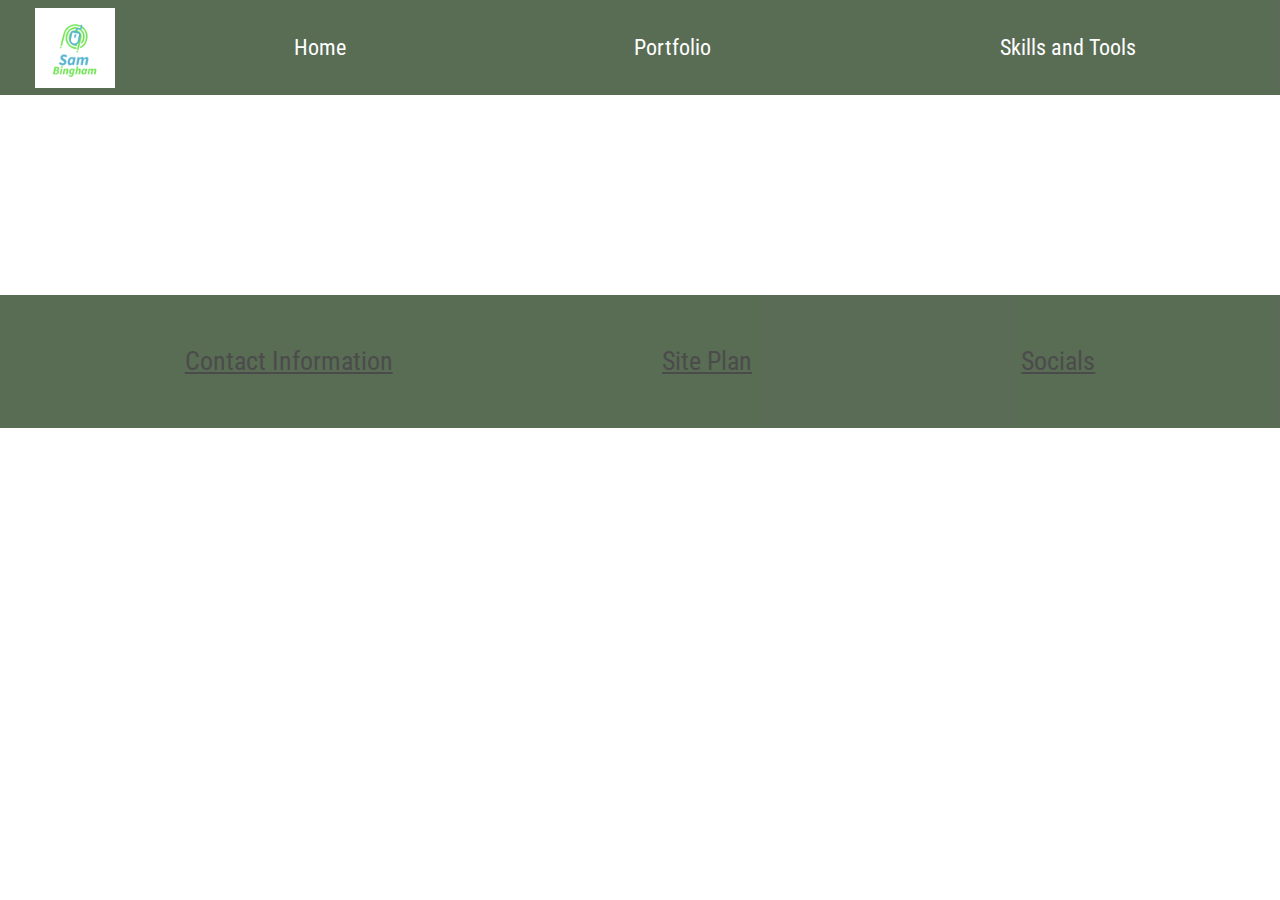
==== sambingham/index.html @ 1652c1da "commit" ====
<!DOCTYPE html>
<html lang="en">
<head>
    <meta charset="UTF-8">
    <meta http-equiv="X-UA-Compatible" content="IE=edge">
    <meta name="viewport" content="width=device-width, initial-scale=1.0">
    <title>Sam Bingham | Personal Portfolio | Home</title>
    <link rel="stylesheet" href="styles/style.css">
</head>
<body>
<div id="content">
<header>
    <a id="logo_link" href="index.html">
        <img class="logo" src="images/logo.png" alt="Personal Logo">
    </a>
    <nav>
        <a href="index.html">Home</a>
        <a href="portfolio.html">Portfolio</a>
        <a href="skills.html">Skills and Tools</a>
    </nav>
</header>
<main class="home-grid">
</main>
<footer>
    <p>Contact Information</p>
    <p><a href="site-plan.html">Site Plan</a></p>
    <p>Socials</p>
</footer>
</div>
</body>
</html>
---- sambingham/styles/style.css ----
@import url('https://fonts.googleapis.com/css2?family=Roboto+Condensed:wght@700&family=Rock+Salt&display=swap');

#content {
    max-width: 1600px;
    margin: 0 auto;
}
#logo_link {
    padding-top: 5px;
    justify-self: center;
    align-self: center;
}
.home-title {
    font-family: "Rock Salt", "Bradley Hand", sans-serif;
    font-size: 2em;
}
nav a {
    text-align: center;
    color: #FFFFFF;
    text-decoration: none;
    padding: 35px;
}
#hero-msg h1, #hero-msg h4 {
    text-align: center;
}
.button-box {
    text-align: center;
}
main section {
    text-align: center;
}
section {
    text-align: center;
}
#background {
    height: 725px;
    background-color: burlywood;
    grid-column: 1/11;
    grid-row: 4/9;
}
body {
    background-color: white; 
    font-family: "Roboto Condensed", "Bradley Hand", sans-serif;
    font-size: 22px;
    margin: 0;
    padding: 0;
}
header {
    background-color: #142E0D;
    opacity: 0.7;
    display: grid;
    grid-template-columns: 150px auto;
}
nav a:hover {
    background-color: #0066CC;
    color: black;
}
.book, .join {
    background-color: #FFCC00; 
    color: #000000;
    text-decoration: none;
    padding: 15px 30px;
    margin-top: 50px;
    border-radius: 5px;
}
.book:hover {
    background-color: #FF9900;
}
.join:hover {
    background-color: #FF9900; 
    color: #000000;
}
.msg {
    background-color: #142E0D;
    opacity: 0.7;
    line-height: 1.5em;
    padding: 35px;
    grid-column: 6/10;
    grid-row: 6/7;
    box-shadow: 5px 5px 10px #6f7364;
}
footer {
    background-color: #142E0D;
    opacity: 0.7;
    color: black;
    padding: 25px 50px;
    margin-top: 200px;
    display: flex;
    justify-content: space-around;
    align-items: center;
}
.home-title {
  color: black;
  margin-top: 10px;
}
h4 {
  color: black;
}
.msg h2 {
  color: black;
}
.msg p {
  color: black;
  font-size: .8em;
  padding-bottom: 15px;
}
footer a {
  color: black;
  text-decoration: none;
}
footer a:hover {
  color: #FFCC00;
}
footer p {
    font-size: 1.2em;
    text-decoration: underline;
}
.logo, .icon { 
    width: 80px;
}
.icon {
    padding-top: 10px;
}
#hero-img {
    width: 100%;
}
a:hover {
    text-decoration: underline;
}
h2 {
    margin: 0;
}
.rivers-card, .camping-card, .rapids-card{
    margin: 200px 0;
}
.card-img {
    border: 10px solid black;
    border: 10px solid #d9c2a3;
    transition: transform .5s;
    box-shadow: 5px 5px 10px #6f7364;
}
main section img {
    box-sizing: border-box;
}
footer .social img {
    padding-top: 15px;
}
nav {
    display: flex;
    justify-content: space-around;
}
#hero {
    display: grid;
    grid-template-columns: 1fr 3fr 1fr;
    margin-top: -100px; 
}
#hero-box {
    grid-column: 1/4;
    grid-row: 1/3;
    z-index: -1;
}
#hero-msg {
    grid-column: 2/3;
    grid-row: 1/2;
    margin-top: 100px;
}
#hero-msg h4, #hero-msg h1 {
    color: white;
}
main {
    display: grid;
    grid-template-columns: repeat(10, 1fr);
}
.card-img, .mountains {
    width: 100%;
}
.rivers-card {
    grid-column: 2/4;
    grid-row: 2/3;
}
.camping-card {
    grid-column: 5/7;
    grid-row: 2/3;
}
.rapids-card {
    grid-column: 8/10;
    grid-row: 2/3;
}
.mountains {
    grid-column: 2/7;
    grid-row: 5/8;
    box-shadow: 5px 5px 10px #6f7364;
}
.card-img:hover {
    opacity: .6;
    transform: scale(1.1);
}


/* Page 2 Styling */

.price-grid {
    display: grid;
    grid-template-columns: repeat(10, 1fr);
}
.schedule-heading {
    
}
.GC3-card {
    grid-column: 2/3;
    grid-row: 2/3;
}


@media screen and (max-width: 900px) {
    #hero, .home-grid {
        display: block;
        height: auto;
    }
    nav, footer {
        flex-direction: column;
    }
    nav a {
        display: block;
        padding: 15px;
    }
    #hero {
        margin-top: 0;
    }
    #hero-msg {
        margin-top: 0;
    }
    #hero-msg h4 {
        display: none;
    }
    .home-title {
        font-size: 25px;
        color: #6f7364;
    }
    .rivers-card, .camping-card, .rapids-card { 
        margin: 50px auto;
        width: 60%;
    }
    #background {
        display: none;
    }
    .mountains, .msg {
        width: 80%;
        display: block;
        margin: 0 auto;
    }
    footer {
        margin-top: 25px;
    }
}
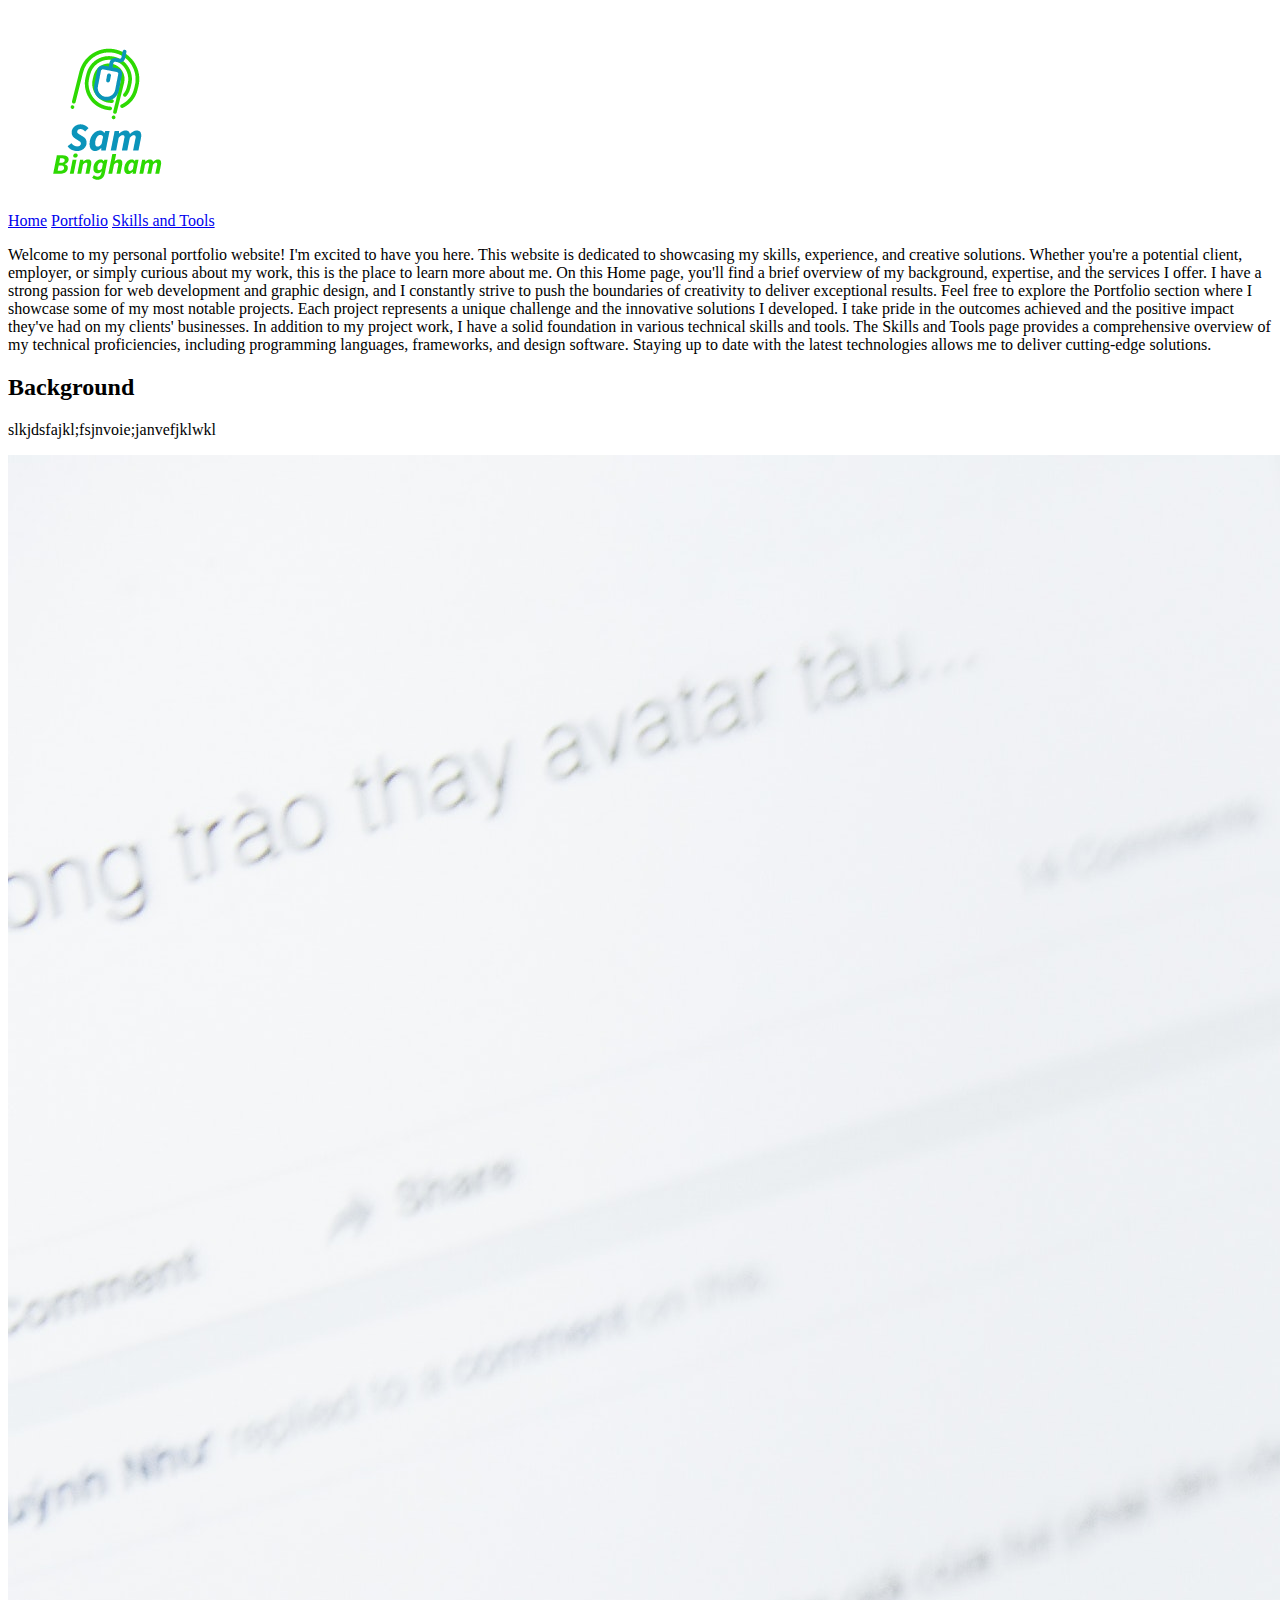
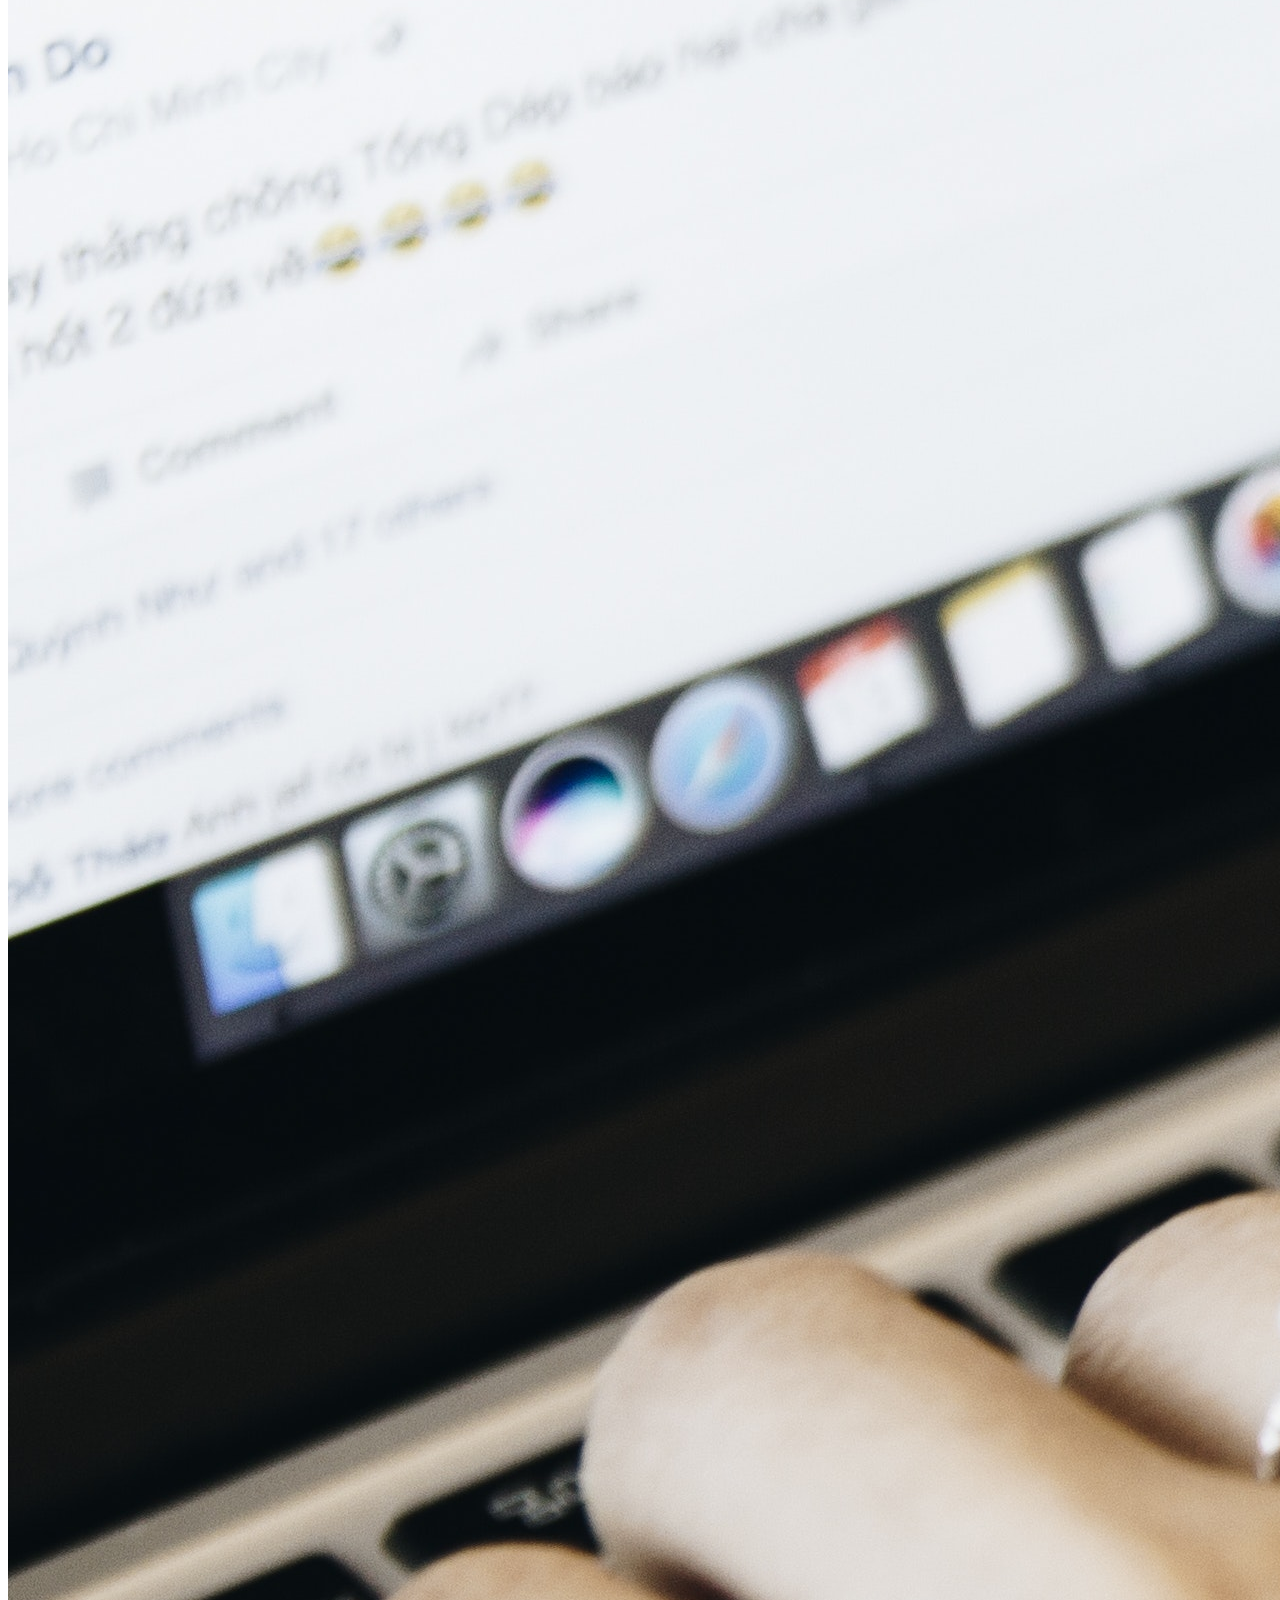
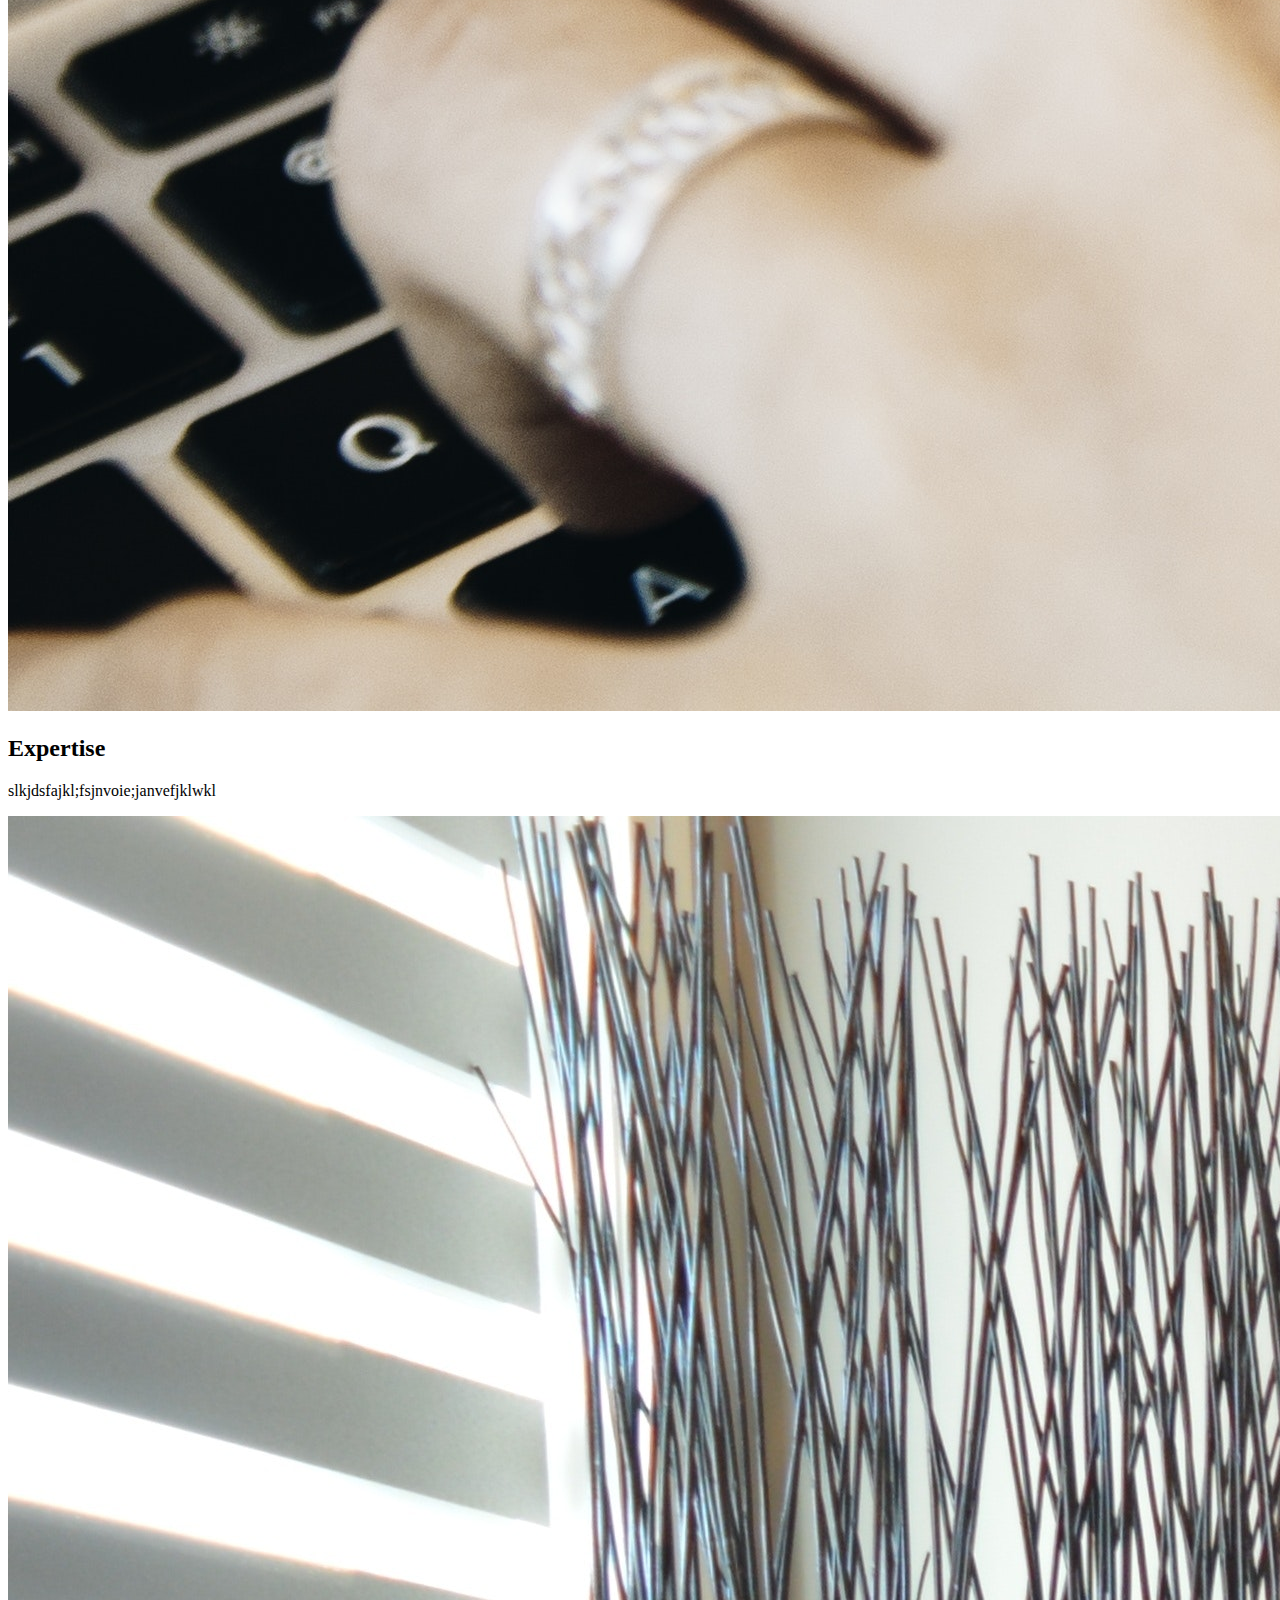
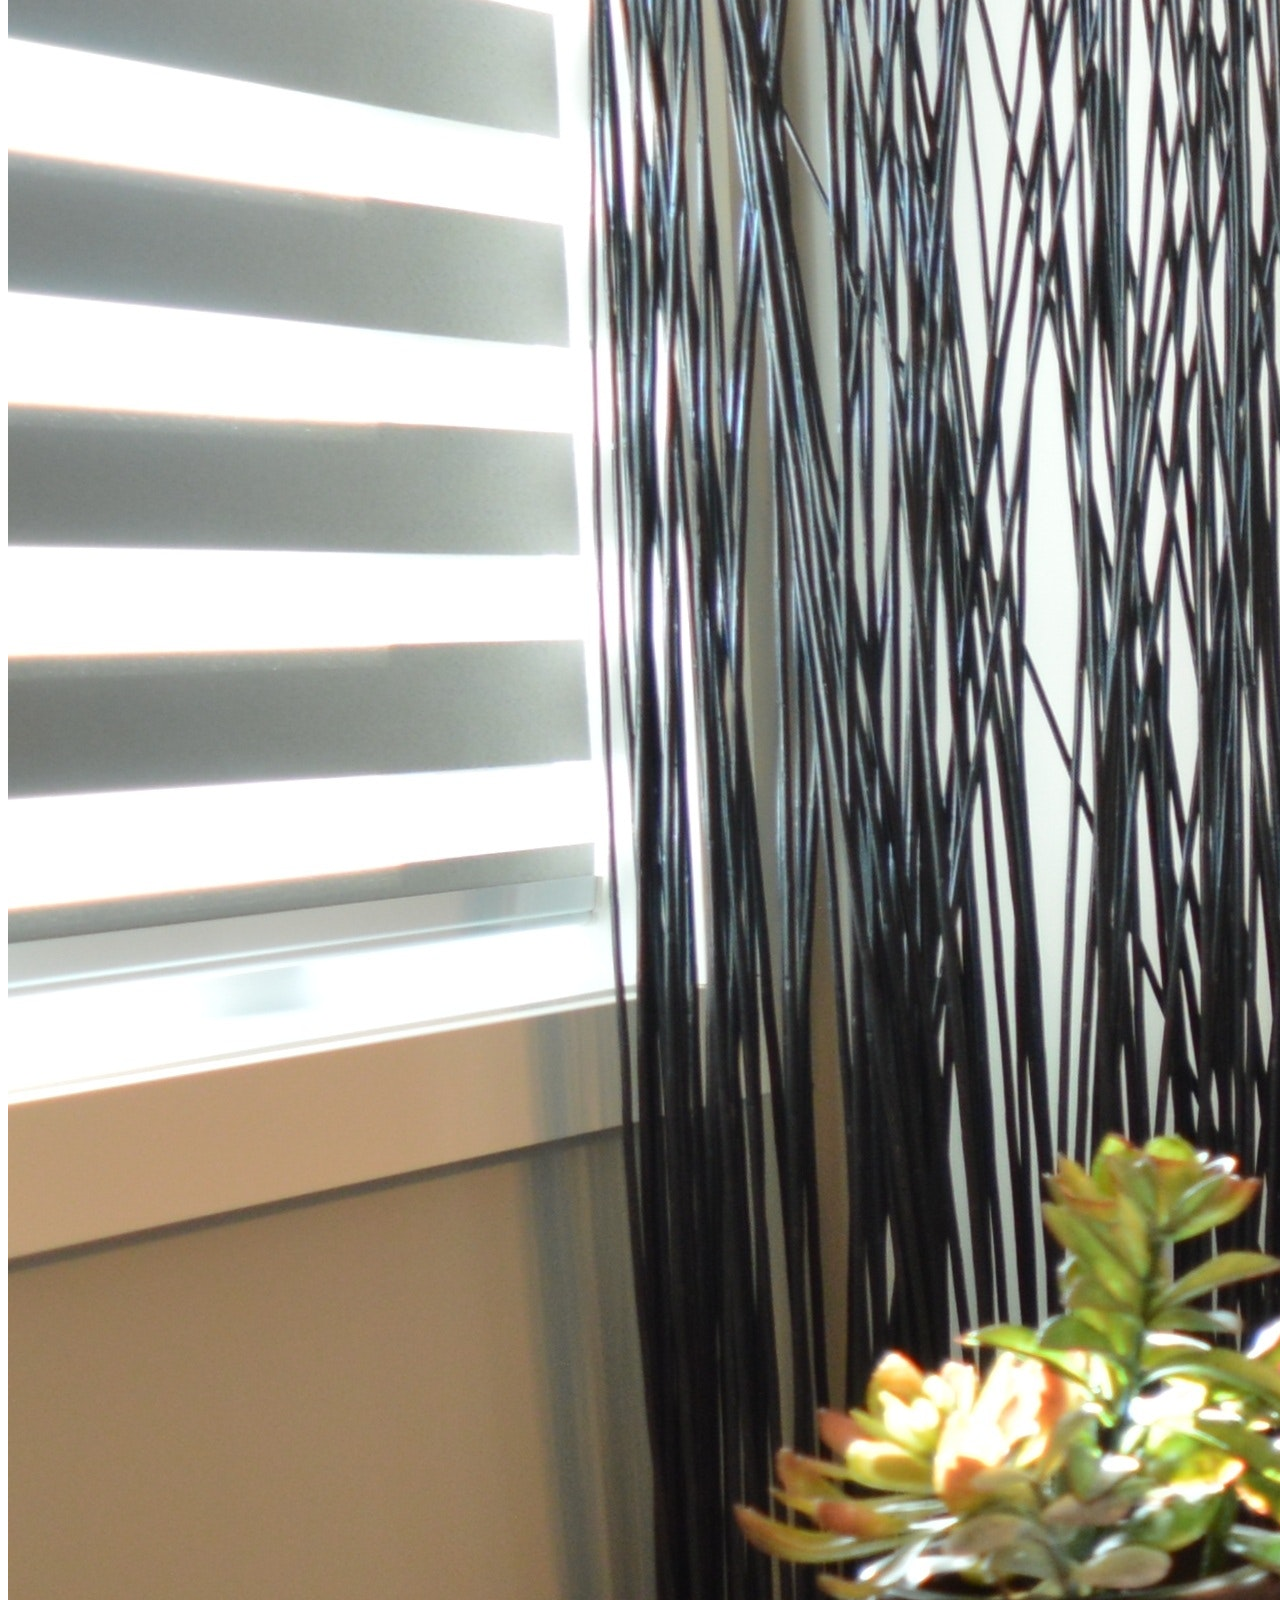
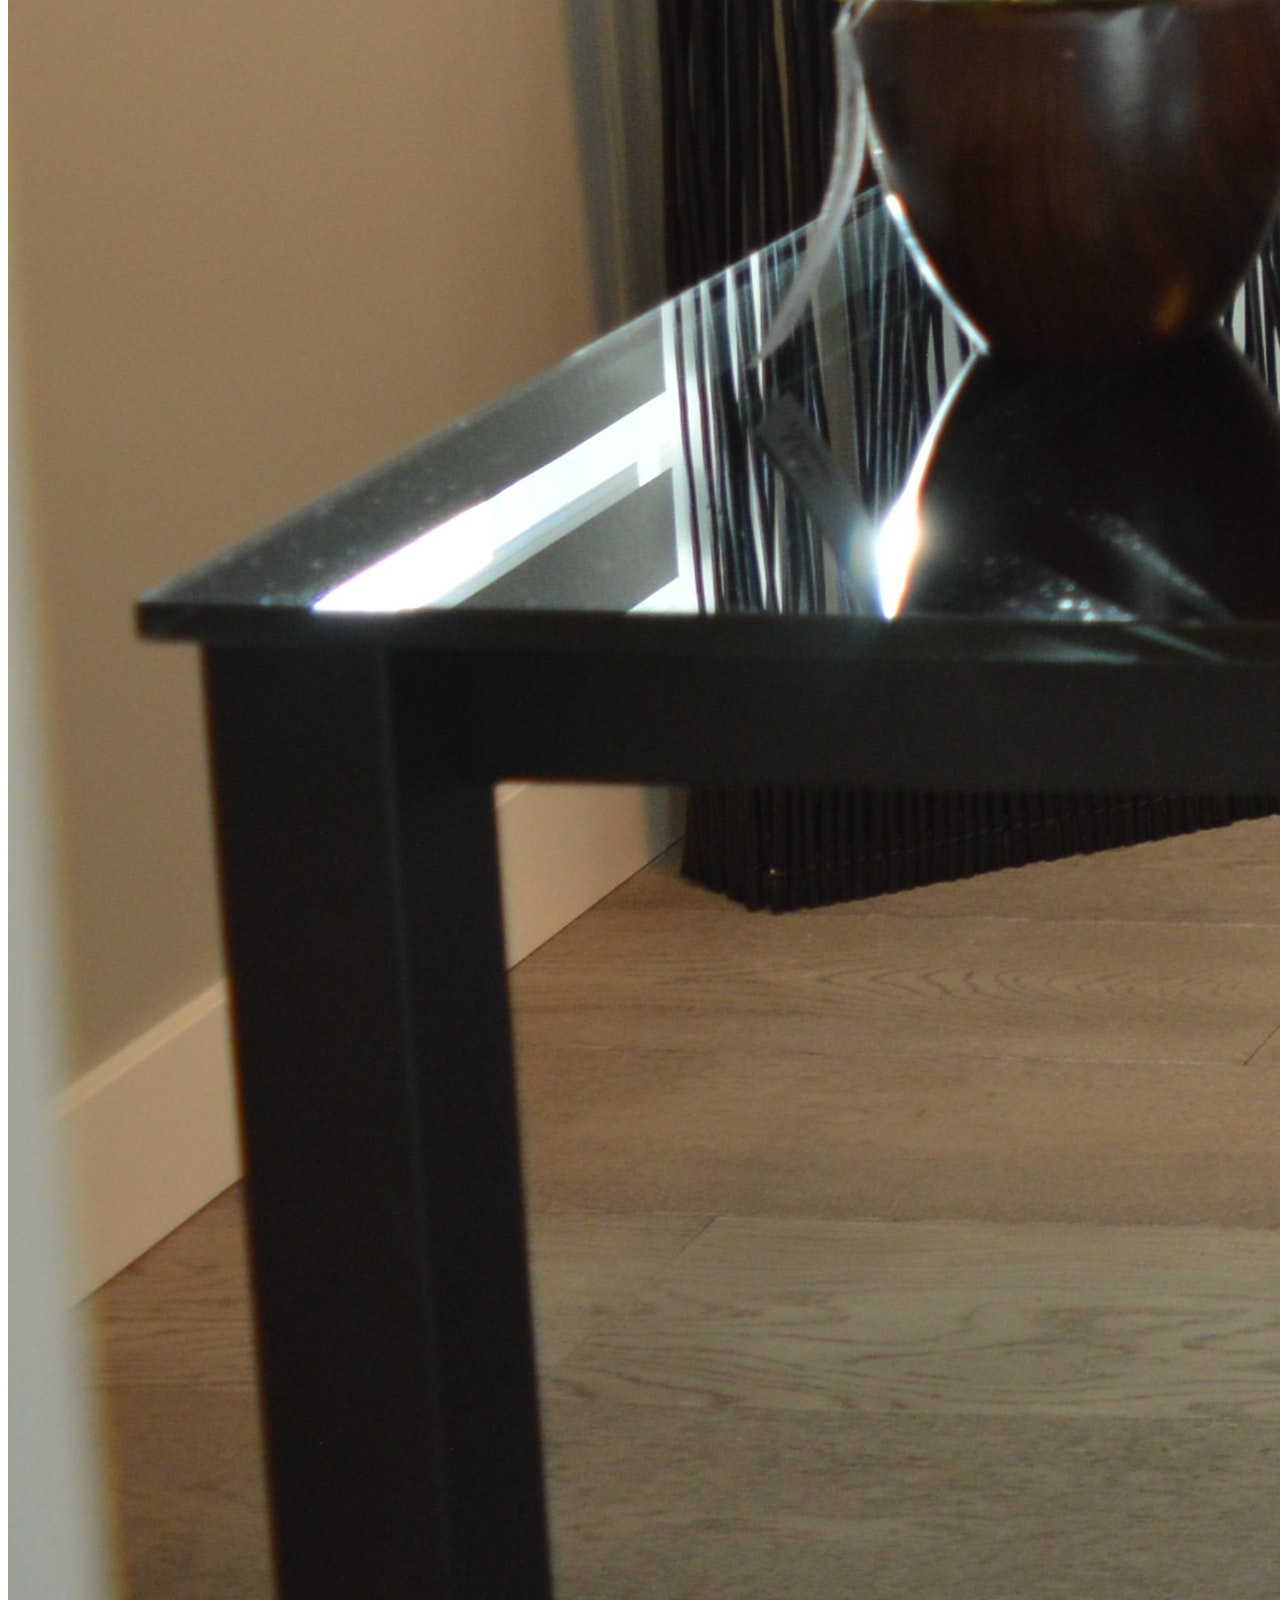
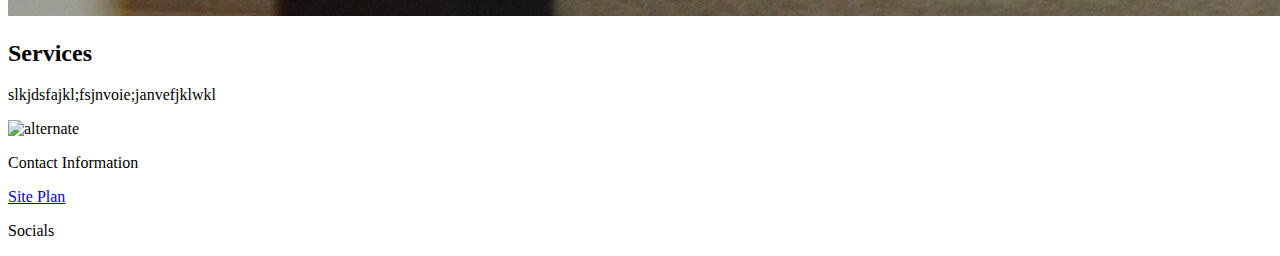
==== commit a38e57bd: "commit" ====
--- a/sambingham/index.html
+++ b/sambingham/index.html
@@ -20,6 +20,24 @@
     </nav>
 </header>
 <main class="home-grid">
+    <section class="intro">
+        <p>Welcome to my personal portfolio website! I'm excited to have you here. This website is dedicated to showcasing my skills, experience, and creative solutions. Whether you're a potential client, employer, or simply curious about my work, this is the place to learn more about me. On this Home page, you'll find a brief overview of my background, expertise, and the services I offer. I have a strong passion for web development and graphic design, and I constantly strive to push the boundaries of creativity to deliver exceptional results. Feel free to explore the Portfolio section where I showcase some of my most notable projects. Each project represents a unique challenge and the innovative solutions I developed. I take pride in the outcomes achieved and the positive impact they've had on my clients' businesses. In addition to my project work, I have a solid foundation in various technical skills and tools. The Skills and Tools page provides a comprehensive overview of my technical proficiencies, including programming languages, frameworks, and design software. Staying up to date with the latest technologies allows me to deliver cutting-edge solutions.</p>
+    </section>
+    <section class="background">
+        <h2>Background</h2>
+        <p>slkjdsfajkl;fsjnvoie;janvefjklwkl</p>
+        <img class="photo" src="images/keyboard.jpg" alt="keyboard">
+    </section>
+    <section class="expertise">
+        <h2>Expertise</h2>
+        <p>slkjdsfajkl;fsjnvoie;janvefjklwkl</p>
+        <img class="photo" src="images/desk.jpg" alt="keyboard">
+    </section>
+    <section class="services">
+        <h2>Services</h2>
+        <p>slkjdsfajkl;fsjnvoie;janvefjklwkl</p>
+        <img class="photo" src="need another photo" alt="alternate">
+    </section>
 </main>
 <footer>
     <p>Contact Information</p>
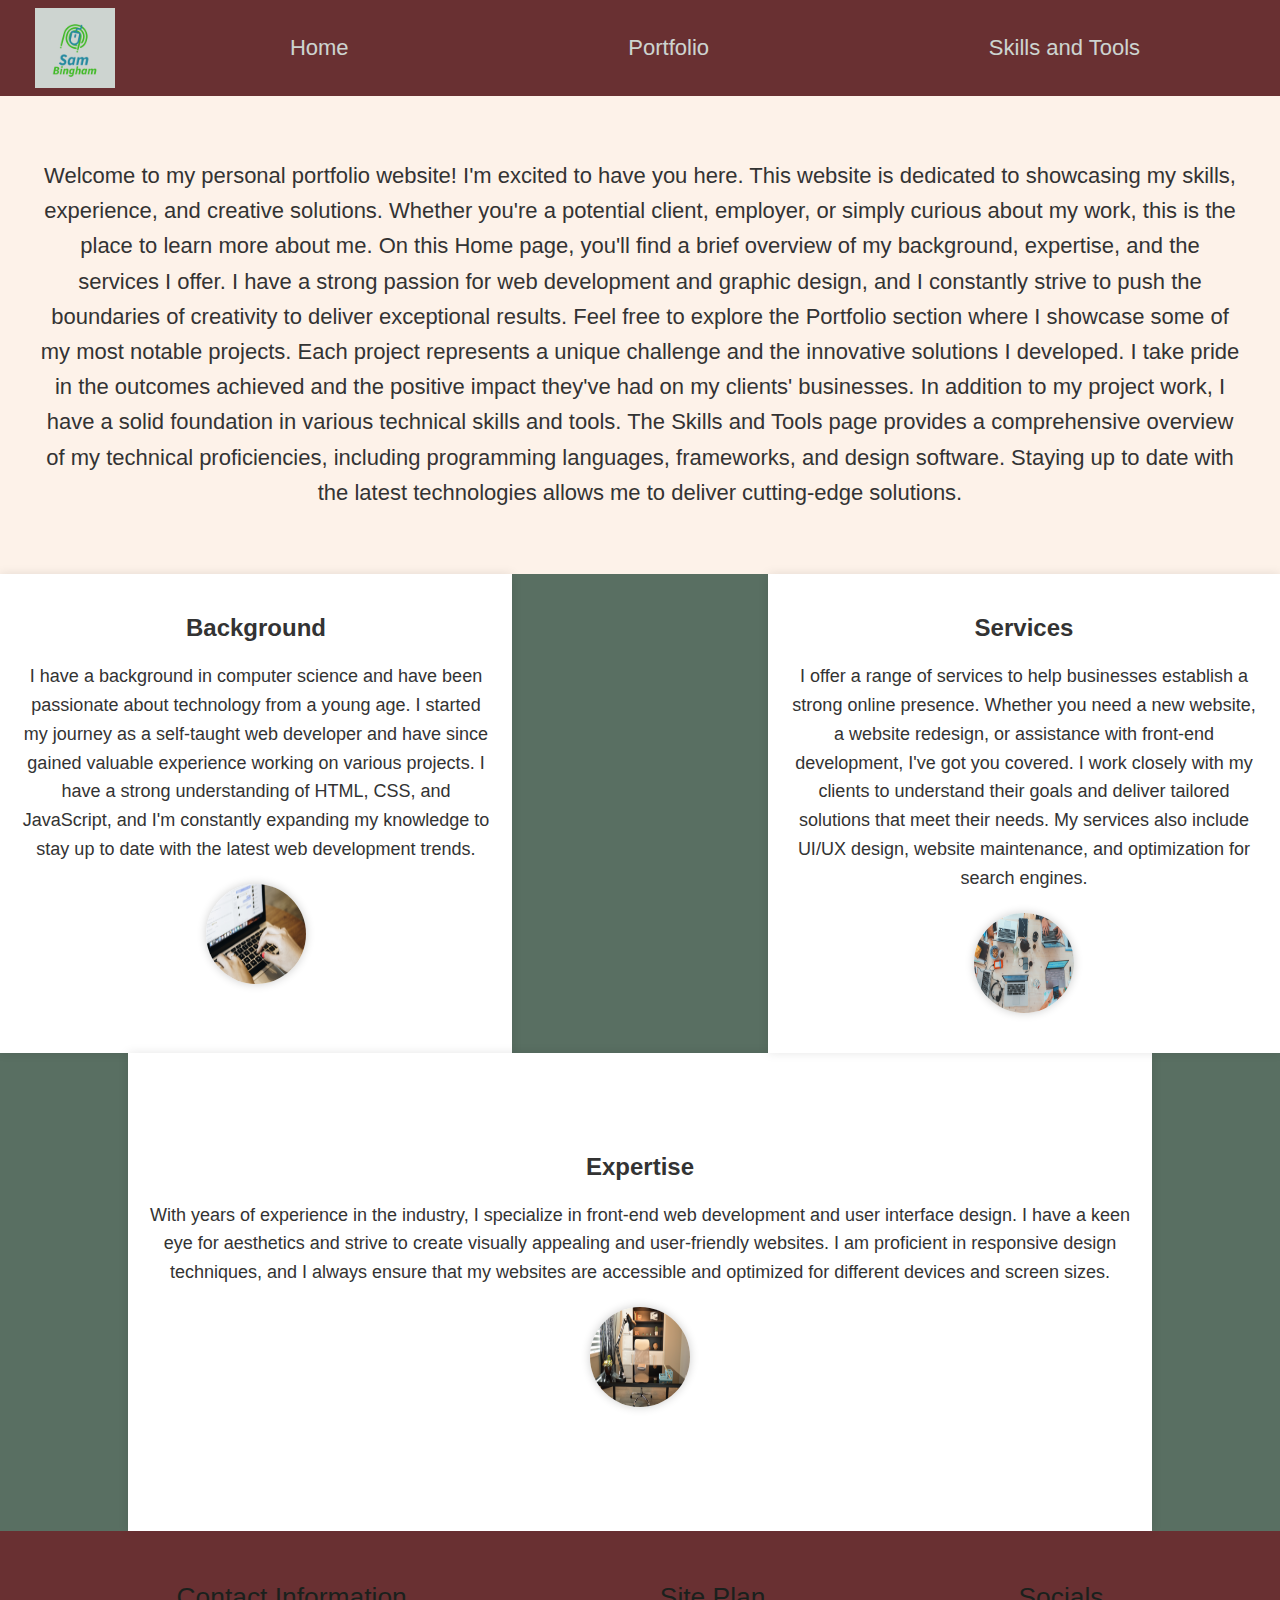
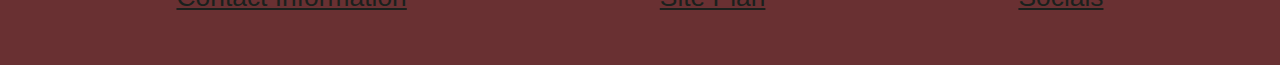
==== commit 92ab2881: "commit" ====
--- a/sambingham/index.html
+++ b/sambingham/index.html
@@ -25,18 +25,18 @@
     </section>
     <section class="background">
         <h2>Background</h2>
-        <p>slkjdsfajkl;fsjnvoie;janvefjklwkl</p>
+        <p>I have a background in computer science and have been passionate about technology from a young age. I started my journey as a self-taught web developer and have since gained valuable experience working on various projects. I have a strong understanding of HTML, CSS, and JavaScript, and I'm constantly expanding my knowledge to stay up to date with the latest web development trends.</p>
         <img class="photo" src="images/keyboard.jpg" alt="keyboard">
     </section>
     <section class="expertise">
         <h2>Expertise</h2>
-        <p>slkjdsfajkl;fsjnvoie;janvefjklwkl</p>
+        <p>With years of experience in the industry, I specialize in front-end web development and user interface design. I have a keen eye for aesthetics and strive to create visually appealing and user-friendly websites. I am proficient in responsive design techniques, and I always ensure that my websites are accessible and optimized for different devices and screen sizes.</p>
         <img class="photo" src="images/desk.jpg" alt="keyboard">
     </section>
     <section class="services">
         <h2>Services</h2>
-        <p>slkjdsfajkl;fsjnvoie;janvefjklwkl</p>
-        <img class="photo" src="need another photo" alt="alternate">
+        <p>I offer a range of services to help businesses establish a strong online presence. Whether you need a new website, a website redesign, or assistance with front-end development, I've got you covered. I work closely with my clients to understand their goals and deliver tailored solutions that meet their needs. My services also include UI/UX design, website maintenance, and optimization for search engines.</p>
+        <img class="photo" src="images/laptops.jpg" alt="laptops">
     </section>
 </main>
 <footer>
--- a/sambingham/styles/style.css
+++ b/sambingham/styles/style.css
@@ -0,0 +1,292 @@
+@import url('https://fonts.googleapis.com/css2?family=Roboto+Condensed:wght@700&family=Rock+Salt&display=swap');
+
+.photo {
+    width: 100px;
+    height: 100px;
+    transition: transform 0.1s ease-in-out;
+}
+.photo:hover {
+    transform: scale(1.1);
+}
+#content {
+    max-width: 1600px;
+    margin: 0 auto;
+}
+#logo_link {
+    padding-top: 5px;
+    justify-self: center;
+    align-self: center;
+}
+nav a {
+    text-align: center;
+    color: #FFFFFF;
+    text-decoration: none;
+    padding: 35px;
+}
+main section {
+    text-align: center;
+}
+section {
+    text-align: center;
+}
+body {
+    background-color: #596F62;
+    font-family: "Bradley Hand", sans-serif;
+    font-size: 22px;
+    margin: 0;
+    padding: 0;
+    color: #333333;
+}
+header {
+    background-color: #70161E;
+    opacity: 0.7;
+    display: grid;
+    grid-template-columns: 150px auto;
+}
+footer {
+    background-color: #70161E;
+    opacity: 0.7;
+    color: black;
+    padding: 25px 50px;
+    display: flex;
+    justify-content: space-around;
+    align-items: center;
+    grid-column: 1 / -1;
+    grid-row: 4;
+}
+footer a {
+  color: black;
+  text-decoration: none;
+}
+footer p {
+    font-size: 1.2em;
+    text-decoration: underline;
+}
+.logo { 
+    width: 80px;
+}
+a:hover {
+    text-decoration: underline;
+    color: #C3D898	;
+}
+nav {
+    display: flex;
+    justify-content: space-around;
+}
+main {
+    display: grid;
+    grid-template-columns: repeat(10, 1fr);
+    grid-template-rows: repeat(3, 1fr);
+}
+.intro {
+    grid-column: 1 / span 10;
+    grid-row: 1;
+    text-align: center;
+    padding: 40px;
+    background-color: #FDF2E9;
+}
+.intro p {
+    font-size: 22px;
+    line-height: 1.6;
+}
+.background {
+    grid-column: 1 / span 4;
+    grid-row: 2;
+    text-align: center;
+    padding: 20px;
+    background-color: #FFFFFF;
+    box-shadow: 0 0 10px rgba(0, 0, 0, 0.1);
+}
+.background h2 {
+    font-size: 24px;
+    margin-bottom: 20px;
+}
+.background p {
+    font-size: 18px;
+    line-height: 1.6;
+}
+.background .photo {
+    display: block;
+    margin: 20px auto;
+    border-radius: 50%;
+    box-shadow: 0 0 10px rgba(0, 0, 0, 0.2);
+}
+.services {
+    grid-column: 7 / span 4;
+    grid-row: 2/3;
+    text-align: center;
+    padding: 20px;
+    background-color: #FFFFFF;
+    box-shadow: 0 0 10px rgba(0, 0, 0, 0.1);
+}
+.expertise h2 {
+    font-size: 24px;
+    margin-bottom: 20px;
+    margin-top: 80px;
+}
+.expertise p {
+    font-size: 18px;
+    line-height: 1.6;
+}
+.expertise .photo {
+    display: block;
+    margin: 20px auto;
+    border-radius: 50%;
+    box-shadow: 0 0 10px rgba(0, 0, 0, 0.2);
+}
+.expertise {
+    grid-column: 2 / span 8;
+    grid-row: 3;
+    text-align: center;
+    padding: 20px;
+    background-color: #FFFFFF;
+    box-shadow: 0 0 10px rgba(0, 0, 0, 0.1);
+}
+.services h2 {
+    font-size: 24px;
+    margin-bottom: 20px;
+}
+.services p {
+    font-size: 18px;
+    line-height: 1.6;
+}
+.services .photo {
+    display: block;
+    margin: 20px auto;
+    border-radius: 50%;
+    box-shadow: 0 0 10px rgba(0, 0, 0, 0.2);
+}
+.project1 {
+    grid-column: 1 / span 4;
+    grid-row: 2;
+    text-align: center;
+    padding: 20px;
+    background-color: #FFFFFF;
+    box-shadow: 0 0 10px rgba(0, 0, 0, 0.1);
+}
+.project1 h2 {
+    font-size: 24px;
+    margin-bottom: 20px;
+}
+.project1 p {
+    font-size: 18px;
+    line-height: 1.6;
+}
+.project1 .photo {
+    display: block;
+    margin: 20px auto;
+    border-radius: 50%;
+    box-shadow: 0 0 10px rgba(0, 0, 0, 0.2);
+}
+.project2 {
+    grid-column: 7 / span 4;
+    grid-row: 2;
+    text-align: center;
+    padding: 20px;
+    background-color: #FFFFFF;
+    box-shadow: 0 0 10px rgba(0, 0, 0, 0.1);
+}
+.project2 h2 {
+    font-size: 24px;
+    margin-bottom: 20px;
+}
+.project2 p {
+    font-size: 18px;
+    line-height: 1.6;
+}
+.project2 .photo {
+    display: block;
+    margin: 20px auto;
+    border-radius: 50%;
+    box-shadow: 0 0 10px rgba(0, 0, 0, 0.2);
+}
+.project3 {
+    grid-column: 2 / span 8;
+    grid-row: 3;
+    text-align: center;
+    padding: 20px;
+    background-color: #FFFFFF;
+    box-shadow: 0 0 10px rgba(0, 0, 0, 0.1);
+}
+.project3 h2 {
+    font-size: 24px;
+    margin-bottom: 20px;
+    margin-top: 80px;
+}
+.project3 p {
+    font-size: 18px;
+    line-height: 1.6;
+}
+.project3 .photo {
+    display: block;
+    margin: 20px auto;
+    border-radius: 50%;
+    box-shadow: 0 0 10px rgba(0, 0, 0, 0.2);
+}
+.skills {
+    grid-column: 1 / span 4;
+    grid-row: 2;
+    text-align: center;
+    padding: 20px;
+    background-color: #FFFFFF;
+    box-shadow: 0 0 10px rgba(0, 0, 0, 0.1);
+}
+.skills h2 {
+    font-size: 24px;
+    margin-bottom: 20px;
+}
+.skills p {
+    font-size: 18px;
+    line-height: 1.6;
+}
+.skills .photo {
+    display: block;
+    margin: 20px auto;
+    border-radius: 50%;
+    box-shadow: 0 0 10px rgba(0, 0, 0, 0.2);
+}
+.tools {
+    grid-column: 7 / span 4;
+    grid-row: 2;
+    text-align: center;
+    padding: 20px;
+    background-color: #FFFFFF;
+    box-shadow: 0 0 10px rgba(0, 0, 0, 0.1);
+}
+.tools h2 {
+    font-size: 24px;
+    margin-bottom: 20px;
+}
+.tools p {
+    font-size: 18px;
+    line-height: 1.6;
+}
+.tools .photo {
+    display: block;
+    margin: 20px auto;
+    border-radius: 50%;
+    box-shadow: 0 0 10px rgba(0, 0, 0, 0.2);
+}
+.preferred {
+    grid-column: 2 / span 8;
+    grid-row: 3;
+    text-align: center;
+    padding: 20px;
+    background-color: #FFFFFF;
+    box-shadow: 0 0 10px rgba(0, 0, 0, 0.1);
+}
+.preferred h2 {
+    font-size: 24px;
+    margin-bottom: 20px;
+    margin-top: 30px;
+}
+.preferred p {
+    font-size: 18px;
+    line-height: 1.6;
+}
+.preferred .photo {
+    display: block;
+    margin: 20px auto;
+    border-radius: 50%;
+    box-shadow: 0 0 10px rgba(0, 0, 0, 0.2);
+}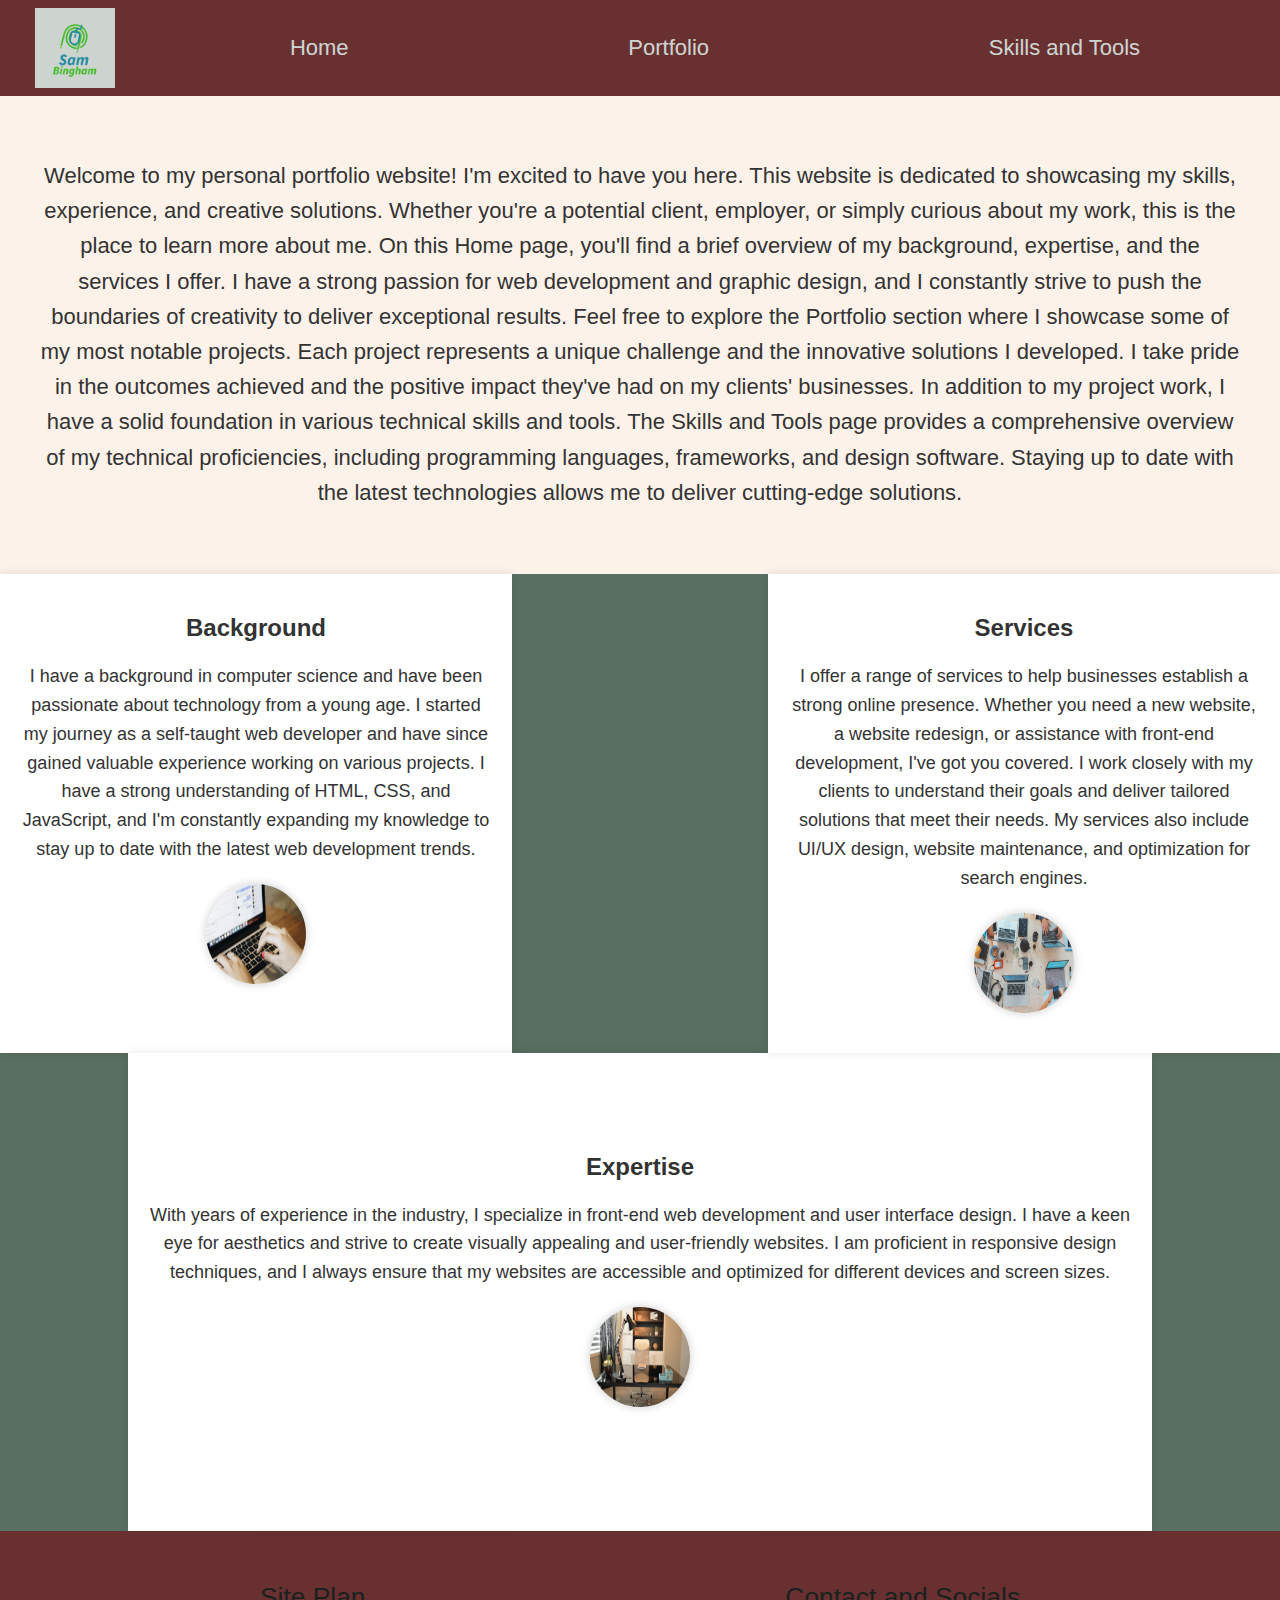
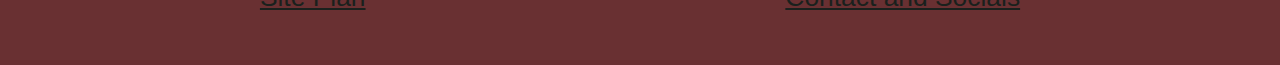
==== commit 4bbe9785: "commit" ====
--- a/sambingham/index.html
+++ b/sambingham/index.html
@@ -40,9 +40,32 @@
     </section>
 </main>
 <footer>
-    <p>Contact Information</p>
     <p><a href="site-plan.html">Site Plan</a></p>
-    <p>Socials</p>
+    <!-- The overlay -->
+    <div id="myNav" class="overlay">
+    <!-- Button to close the overlay navigation -->
+    <a href="javascript:void(0)" class="closebtn" onclick="closeNav()">&times;</a>
+    <!-- Overlay content -->
+    <div class="overlay-content">
+        <a>Phone: (406) 594-3637</a>
+        <a>Email: sambingham3143@gmail.com</a>
+        <a href="https://instagram.com">Instagram</a>
+        <a href="https://facebook.com">Facebook</a>
+        <a href="https://twitter.com">Twitter</a>
+    </div>
+    </div>
+    <!-- Use any element to open/show the overlay navigation menu -->
+    <span onclick="openNav()">Contact and Socials</span>
+    <script>
+    /* Open when someone clicks on the span element */
+    function openNav() {
+        document.getElementById("myNav").style.width = "100%";
+    }
+    /* Close when someone clicks on the "x" symbol inside the overlay */
+    function closeNav() {
+        document.getElementById("myNav").style.width = "0%";
+    }
+    </script>
 </footer>
 </div>
 </body>
--- a/sambingham/styles/style.css
+++ b/sambingham/styles/style.css
@@ -58,16 +58,16 @@
   color: black;
   text-decoration: none;
 }
-footer p {
+footer p, span {
     font-size: 1.2em;
     text-decoration: underline;
 }
 .logo { 
     width: 80px;
 }
-a:hover {
+a:hover, span:hover {
     text-decoration: underline;
-    color: #C3D898	;
+    color: #C3D898;
 }
 nav {
     display: flex;
@@ -289,4 +289,61 @@
     margin: 20px auto;
     border-radius: 50%;
     box-shadow: 0 0 10px rgba(0, 0, 0, 0.2);
-}+}
+/* The Overlay (background) */
+.overlay {
+    /* Height & width depends on how you want to reveal the overlay (see JS below) */   
+    height: 100%;
+    width: 0;
+    position: fixed; /* Stay in place */
+    z-index: 1; /* Sit on top */
+    left: 0;
+    top: 0;
+    background-color: rgb(0,0,0); /* Black fallback color */
+    background-color: rgba(0,0,0, 0.9); /* Black w/opacity */
+    overflow-x: hidden; /* Disable horizontal scroll */
+    transition: 0.5s; /* 0.5 second transition effect to slide in or slide down the overlay (height or width, depending on reveal) */
+  }
+  
+  /* Position the content inside the overlay */
+  .overlay-content {
+    position: relative;
+    top: 25%; /* 25% from the top */
+    width: 100%; /* 100% width */
+    text-align: center; /* Centered text/links */
+    margin-top: 30px; /* 30px top margin to avoid conflict with the close button on smaller screens */
+  }
+  
+  /* The navigation links inside the overlay */
+  .overlay a {
+    padding: 8px;
+    text-decoration: none;
+    font-size: 36px;
+    color: #818181;
+    display: block; /* Display block instead of inline */
+    transition: 0.3s; /* Transition effects on hover (color) */
+  }
+  
+  /* When you mouse over the navigation links, change their color */
+  .overlay a:hover, .overlay a:focus {
+    color: #f1f1f1;
+  }
+  
+  /* Position the close button (top right corner) */
+  .overlay .closebtn {
+    position: absolute;
+    top: 20px;
+    right: 45px;
+    font-size: 60px;
+  }
+  
+  /* When the height of the screen is less than 450 pixels, change the font-size of the links and position the close button again, so they don't overlap */
+  @media screen and (max-height: 450px) {
+    .overlay a {font-size: 20px}
+    .overlay .closebtn {
+      font-size: 40px;
+      top: 15px;
+      right: 35px;
+    }
+  }
+  